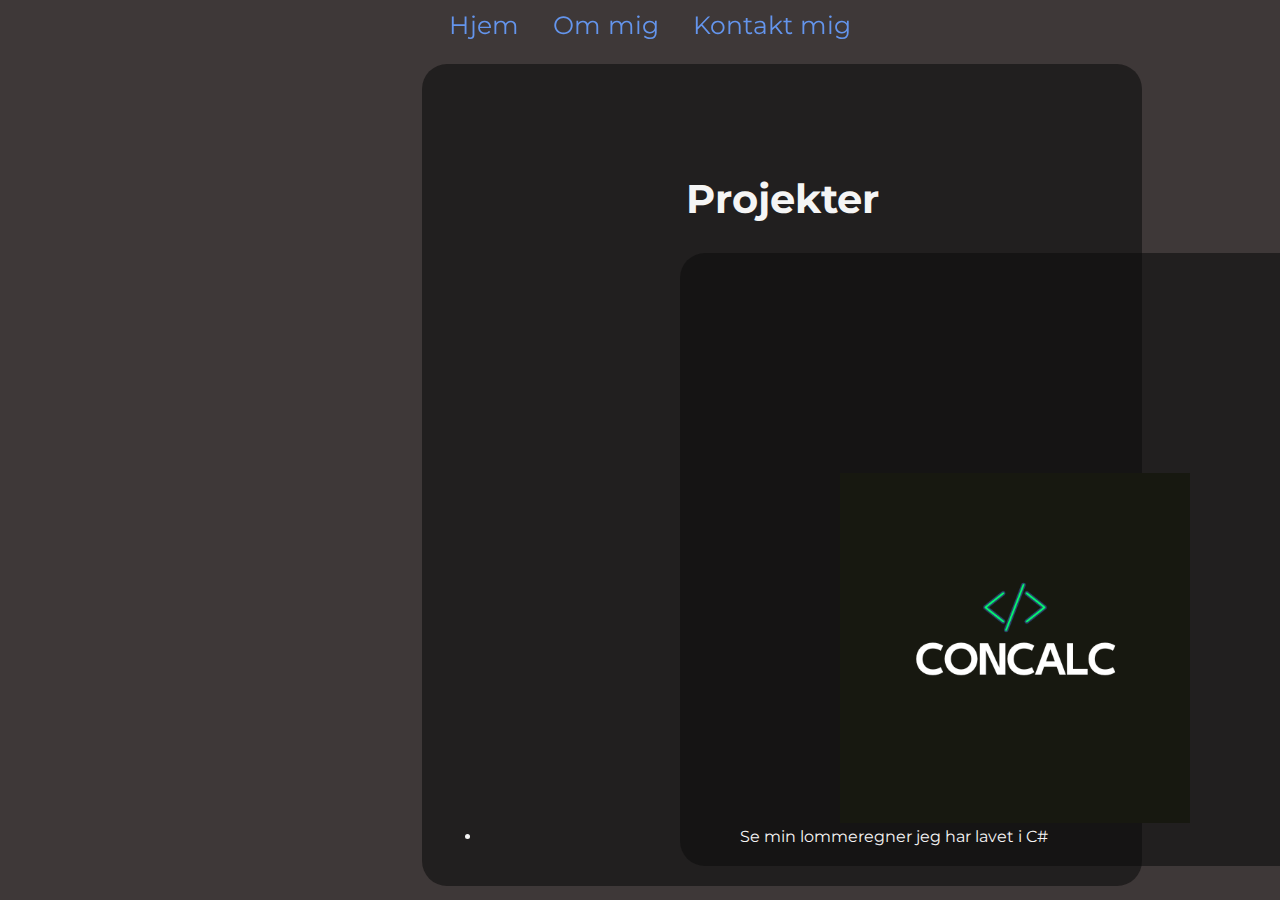
==== projekter.html @ 0d1796e5 "projekt side påbegyndt" ====
<!DOCTYPE html>
<html lang="en">
<head>
    <meta charset="UTF-8">
    <meta http-equiv="X-UA-Compatible" content="IE=edge">
    <meta name="viewport" content="width=device-width, initial-scale=1.0">
    <title>Mine projekter</title>
    <link rel="stylesheet" href="aboutme.css" type="text/css">
    <link href='https://fonts.googleapis.com/css?family=Montserrat' rel='stylesheet'> 
</head>

<body>

    <!-- NAVIGATIONBAR -->
    <div class="navigationbar">
        <a href="/index.html#home">Hjem</a>
        <a href="/index.html#about-me">Om mig</a>
        <a href="/index.html#contact">Kontakt mig</a>
    </div>

  <section id="projekter">
    <ul class="projekt-box">
        <h1 class="projekt-title">Projekter</h1>
        <li>
            <a class="projekt-box" href="https://github.com/SaltedFishy03/ConCalc.git" target="_blank"><img class="projekt-img" src="/imgs/concalc.png"> <p>Se min lommeregner jeg har lavet i C#</p></a>
        </li>
    </ul>
  </section>
</body>
</html>
---- aboutme.css ----
*
{
  padding: 0;
  margin: 0;
}

a
{
  text-decoration: none;
}

html
{
  font-family: Montserrat, sans-serif;
  background-color:rgba(35, 29, 29, 0.877);
  scroll-behavior: smooth;
}

/* NAVIGATIONBAR */
.navigationbar
{
  padding: 10px;
  width: 100%;
  background-color:transparent;
  position: fixed;
  top: 0;
  text-align: center;
  z-index: 2;
}

.navigationbar a
{
  color: cornflowerblue;
  text-align: center;
  padding: 15px 15px;
  font-size: 25px;
}

.navigationbar a:hover
{
  text-decoration: underline;
}

.projekt-box
{
  width: 600px;
  border-radius: 25px;
  margin-top: 5%;
  padding: 20px 60px;
  margin-left: 33%;
  display: inline-block;
  transition: .2s;
  color: whitesmoke;
  background-color: rgba(13, 13, 13, 0.586);
}

.projekt-title
{
  text-align: center;
  margin-top: 90px;
  font-size: 40px;
  color: whitesmoke;
}

.projekt-img
{
  max-width: 350px;
  margin-top: 200px;
  margin-left: 100px;

}
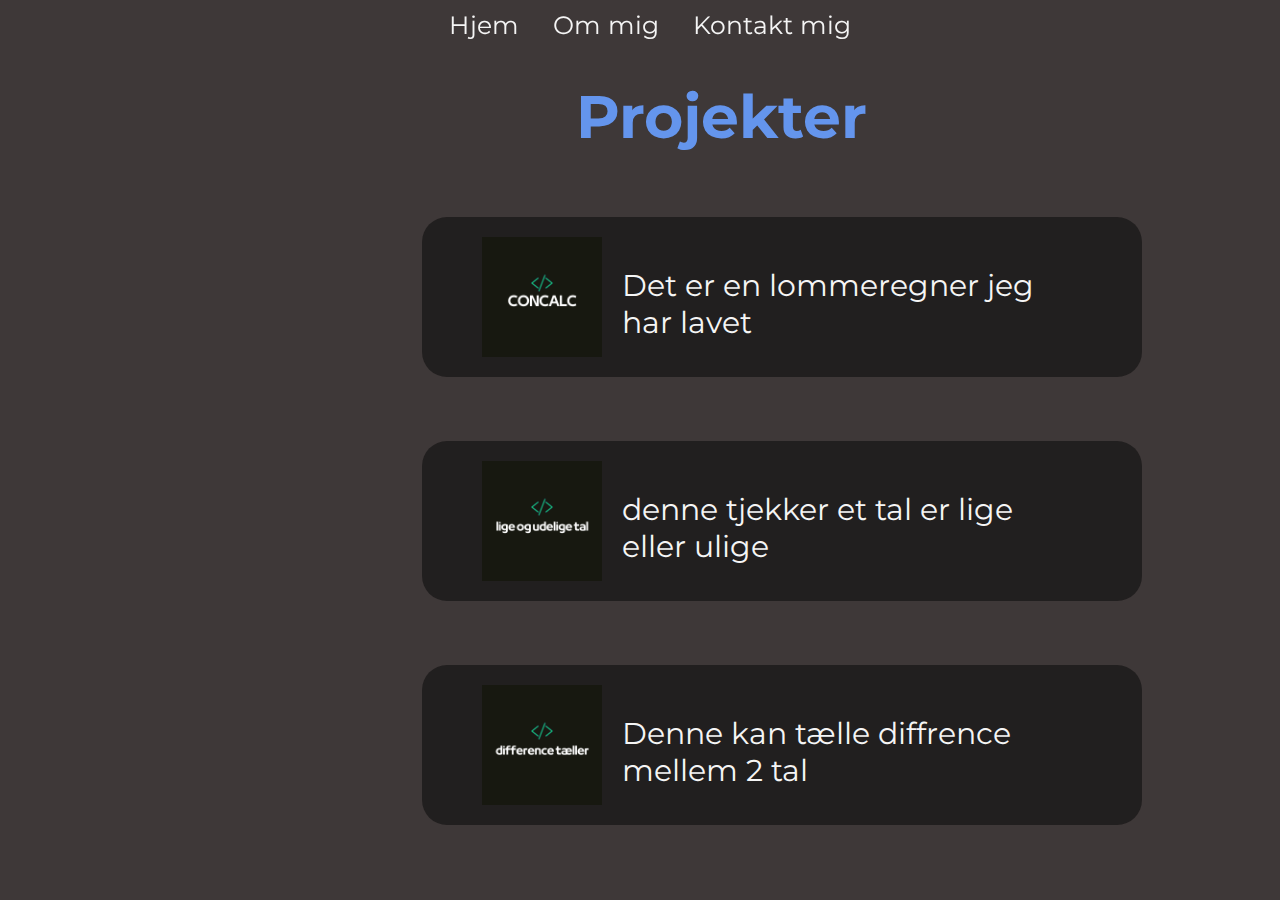
==== commit 1a8232ba: "færdig hjemmeside (forløbig)" ====
--- a/projekter.html
+++ b/projekter.html
@@ -1,5 +1,6 @@
 <!DOCTYPE html>
 <html lang="en">
+    
 <head>
     <meta charset="UTF-8">
     <meta http-equiv="X-UA-Compatible" content="IE=edge">
@@ -19,10 +20,16 @@
     </div>
 
   <section id="projekter">
-    <ul class="projekt-box">
+    <ul class="all-projekts">
         <h1 class="projekt-title">Projekter</h1>
         <li>
-            <a class="projekt-box" href="https://github.com/SaltedFishy03/ConCalc.git" target="_blank"><img class="projekt-img" src="/imgs/concalc.png"> <p>Se min lommeregner jeg har lavet i C#</p></a>
+            <a class="projekt-box" href="https://github.com/SaltedFishy03/ConCalc.git" target="_blank"><img class="projekt-img" src="/imgs/concalc.png"> <p class="projekt-text">Det er en lommeregner jeg har lavet</p></a>
+        </li>
+        <li>
+            <a class="projekt-box" href="https://github.com/SaltedFishy03/lige-eller-ulige-tal-.git" target="_blank"><img class="projekt-img" src="imgs/lige-og-ulige-tal.png"> <p class="projekt-text">denne tjekker et tal er lige eller ulige </p></a>
+        </li>
+        <li>
+            <a class="projekt-box" href="https://github.com/SaltedFishy03/Difference-mellem-2-tal.git" target="_blank"><img class="projekt-img" src="imgs/difference tæller.png"> <p class="projekt-text">Denne kan tælle diffrence mellem 2 tal </p></a>
         </li>
     </ul>
   </section>
--- a/aboutme.css
+++ b/aboutme.css
@@ -30,7 +30,7 @@
 
 .navigationbar a
 {
-  color: cornflowerblue;
+  color: whitesmoke;
   text-align: center;
   padding: 15px 15px;
   font-size: 25px;
@@ -39,6 +39,14 @@
 .navigationbar a:hover
 {
   text-decoration: underline;
+}
+
+.projekt-title
+{
+  margin-left: 45%;
+  padding-top: 80px;
+  font-size: 60px;
+  color: cornflowerblue;
 }
 
 .projekt-box
@@ -54,18 +62,26 @@
   background-color: rgba(13, 13, 13, 0.586);
 }
 
-.projekt-title
+.projekt-box:hover
 {
-  text-align: center;
-  margin-top: 90px;
-  font-size: 40px;
-  color: whitesmoke;
+  transform: scale(1.2); 
+}
+
+.projekt-text
+{
+  clear: right;
+  margin-top: 5%;
+  font-size: 30px;
 }
 
 .projekt-img
 {
-  max-width: 350px;
-  margin-top: 200px;
-  margin-left: 100px;
+  float: left;
+  text-align: left;
+  margin-right: 20px;
+  width: 120px;
+}
 
-}
+
+
+
